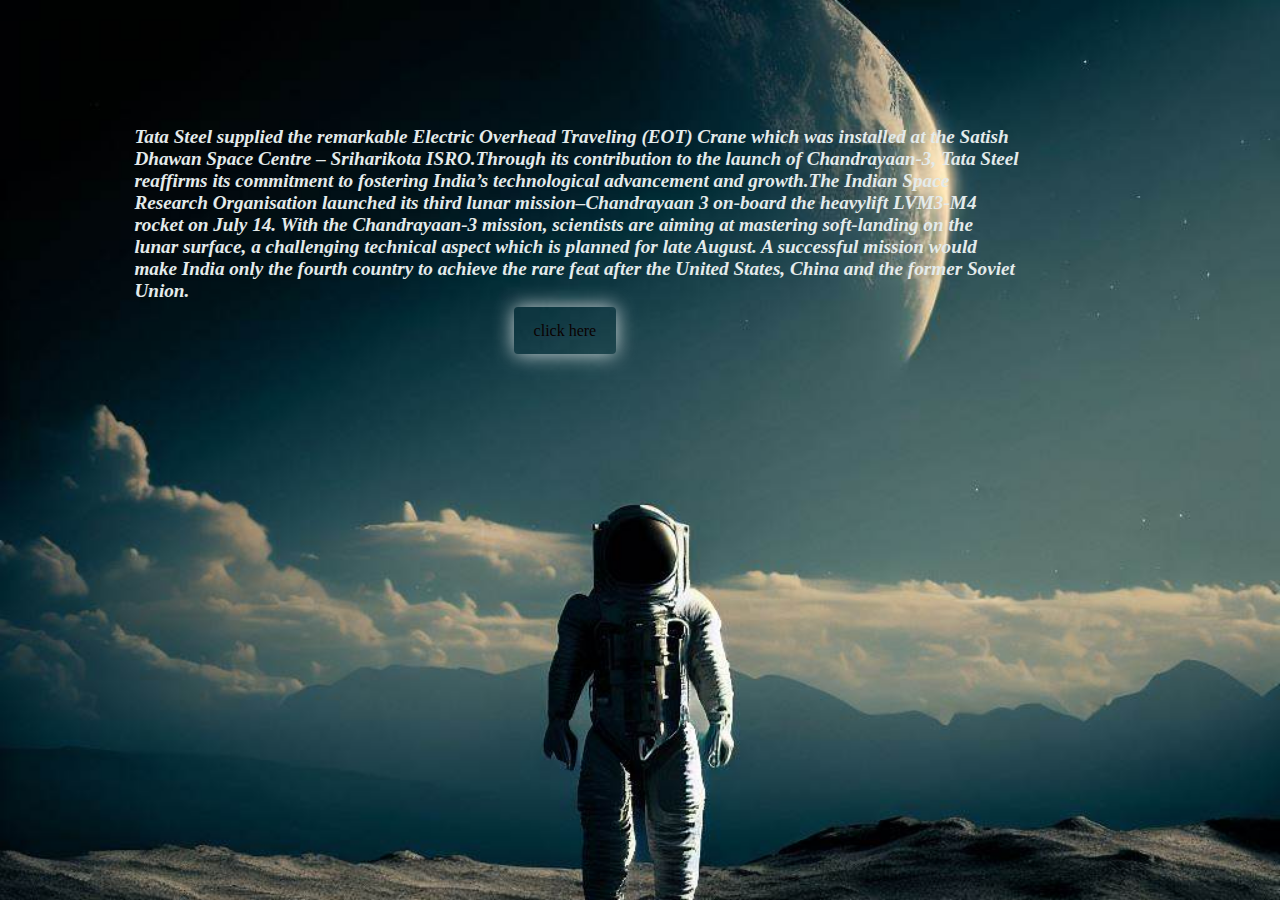
==== contri.html @ f23ace93 "Add files via upload" ====
<!DOCTYPE html>
<html lang="en">
<head>
    <meta charset="UTF-8">
    <meta name="viewport" content="width=device-width, initial-scale=1.0">
    <title>Contribution</title>
    <link rel="stylesheet" href="contri.css">
</head>
<body>
    <div>
        <p>
            <b>Tata Steel supplied the remarkable Electric Overhead Traveling (EOT) Crane which was installed at the Satish Dhawan Space Centre – Sriharikota ISRO.Through its contribution to the launch of Chandrayaan-3, Tata Steel reaffirms its commitment to fostering India’s technological advancement and growth.The Indian Space Research Organisation launched its third lunar mission–Chandrayaan 3 on-board the heavylift LVM3-M4 rocket on July 14.
            With the Chandrayaan-3 mission, scientists are aiming at mastering soft-landing on the lunar surface, a challenging technical aspect which is planned for late August. A successful mission would make India only the fourth country to achieve the rare feat after the United States, China and the former Soviet Union. </b>
        </p>
        
    </div>
    <a href="contrii.html">click here</a>
</body>
</html>
---- contri.css ----
/* div {
    height: 100vh;
    display: flex;
    justify-content: center;
    align-items: center;
    flex-direction: column;
    background: linear-gradient(to right, rgba(0, 0, 0, .5), rgba(0, 0, 0, .1));
    background-size: cover;
    background-position: center;
    background-repeat: no-repeat;
  } */
  body{
    background:  url('images/tsl.jpg') no-repeat ;
  
   
    background-size: cover;
  }
  p{
    align-items: center ;
    margin-left: 10%;
    margin-top: 10%;
    margin-right: 20%;
    /* background: linear-gradient(to right, rgba(0, 0, 0, .5), rgba(0, 0, 0, .1)); */
    font-size:larger;
    font-style: italic;
    color: rgb(228, 235, 235);
  }
  a {
    margin-left: 40%;
    margin-top: 30%;
    padding: 15px 20px;
    font-size: 1rem;
    text-decoration: none;
    color: #0a0101;
    border-radius: .25rem;
    box-shadow: 0 0 20px rgba(255, 255, 255, 0.808)

  }
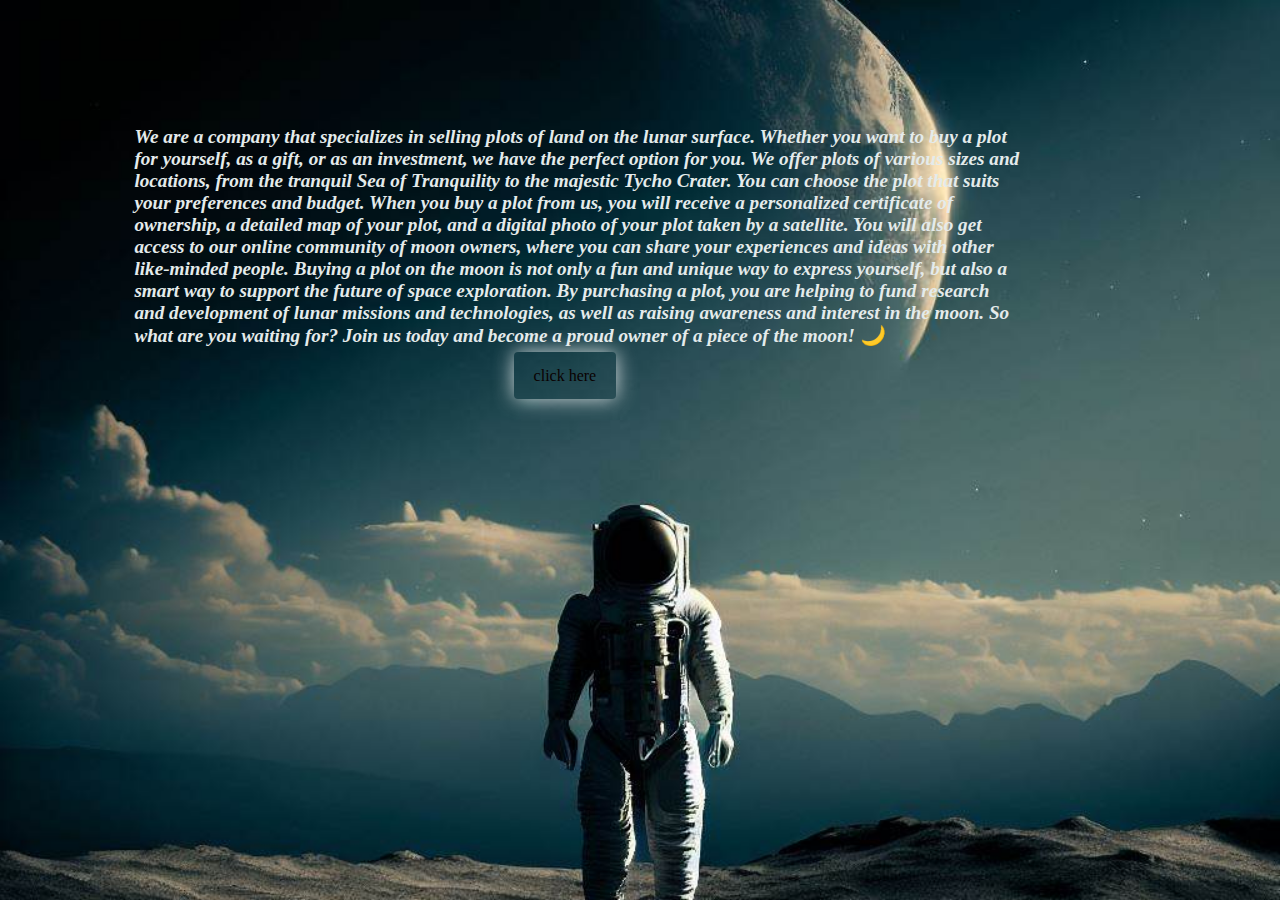
==== commit 5e06b237: "Update contri.html" ====
--- a/contri.html
+++ b/contri.html
@@ -9,11 +9,18 @@
 <body>
     <div>
         <p>
-            <b>Tata Steel supplied the remarkable Electric Overhead Traveling (EOT) Crane which was installed at the Satish Dhawan Space Centre – Sriharikota ISRO.Through its contribution to the launch of Chandrayaan-3, Tata Steel reaffirms its commitment to fostering India’s technological advancement and growth.The Indian Space Research Organisation launched its third lunar mission–Chandrayaan 3 on-board the heavylift LVM3-M4 rocket on July 14.
-            With the Chandrayaan-3 mission, scientists are aiming at mastering soft-landing on the lunar surface, a challenging technical aspect which is planned for late August. A successful mission would make India only the fourth country to achieve the rare feat after the United States, China and the former Soviet Union. </b>
+            <b>We are a company that specializes in selling plots of land on the lunar surface. Whether you want to buy a plot for yourself, as a gift, or as an investment, we have the perfect option for you.
+
+We offer plots of various sizes and locations, from the tranquil Sea of Tranquility to the majestic Tycho Crater. You can choose the plot that suits your preferences and budget.
+
+When you buy a plot from us, you will receive a personalized certificate of ownership, a detailed map of your plot, and a digital photo of your plot taken by a satellite. You will also get access to our online community of moon owners, where you can share your experiences and ideas with other like-minded people.
+
+Buying a plot on the moon is not only a fun and unique way to express yourself, but also a smart way to support the future of space exploration. By purchasing a plot, you are helping to fund research and development of lunar missions and technologies, as well as raising awareness and interest in the moon.
+
+So what are you waiting for? Join us today and become a proud owner of a piece of the moon! 🌙 </b>
         </p>
         
     </div>
     <a href="contrii.html">click here</a>
 </body>
-</html>+</html>
